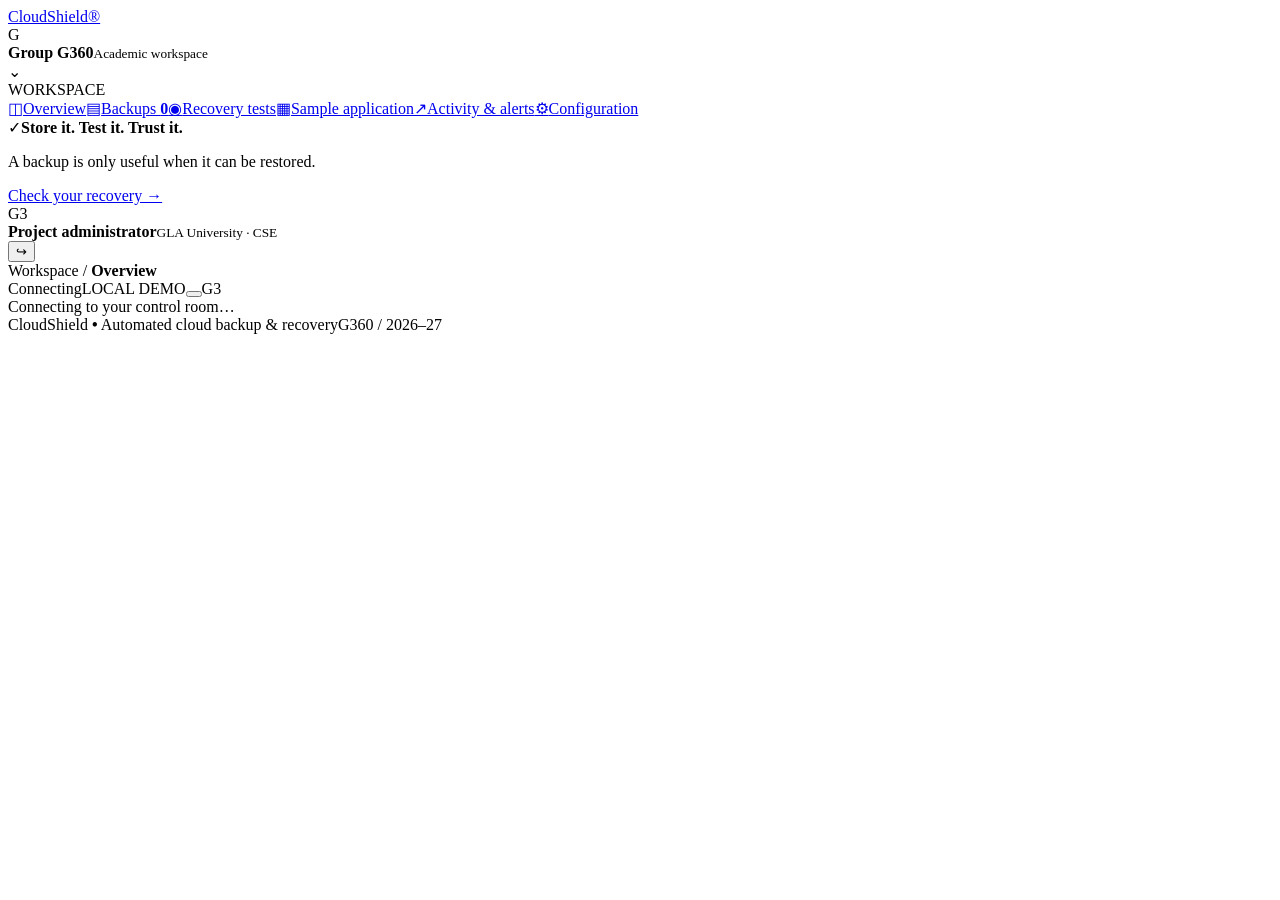
==== web/src/main/resources/static/index.html @ 1980511b "Add CloudShield backup and recovery application" ====
<!doctype html>
<html lang="en">
  <head>
    <meta charset="utf-8" />
    <meta name="viewport" content="width=device-width,initial-scale=1" />
    <title>CloudShield · Recovery control room</title>
    <link rel="icon" href="/favicon.svg" />
    <script src="/theme.js"></script>
    <link rel="stylesheet" href="/style.css" />
    <link rel="stylesheet" href="/polish.css" />
    <script src="/app.js" defer></script>
  </head>
  <body>
    <aside class="sidebar">
      <a class="brand" href="#overview"
        ><img src="/favicon.svg" alt="" />CloudShield<span class="brand-dot"
          >®</span
        ></a
      >
      <div class="workspace">
        <span class="workspace-icon">G</span>
        <div>
          <strong id="workspace-name">Group G360</strong
          ><small id="workspace-description">Academic workspace</small>
        </div>
        <span class="chevron">⌄</span>
      </div>
      <span class="nav-label">WORKSPACE</span>
      <nav aria-label="Main navigation">
        <a href="#overview" data-nav="overview"><span>◫</span>Overview</a
        ><a href="#backups" data-nav="backups"
          ><span>▤</span>Backups <b id="nav-count">0</b></a
        ><a href="#tests" data-nav="tests"><span>◉</span>Recovery tests</a
        ><a href="#sample" data-nav="sample"><span>▦</span>Sample application</a
        ><a href="#activity" data-nav="activity"
          ><span>↗</span>Activity & alerts</a
        ><a href="#settings" data-nav="settings"
          ><span>⚙</span>Configuration</a
        >
      </nav>
      <div class="sidebar-bottom">
        <div class="help-card">
          <span class="tiny-shield">✓</span
          ><strong>Store it. Test it. Trust it.</strong>
          <p>A backup is only useful when it can be restored.</p>
          <a href="#tests">Check your recovery →</a>
        </div>
        <div class="profile">
          <span class="avatar">G3</span>
          <div>
            <strong id="profile-name">Project administrator</strong
            ><small>GLA University · CSE</small>
          </div>
          <button
            class="icon-button"
            id="logout"
            aria-label="Sign out"
            title="Sign out"
          >
            ↪
          </button>
        </div>
      </div>
    </aside>
    <div class="app-main">
      <header class="topbar">
        <div class="breadcrumbs">
          Workspace <span>/</span> <strong id="breadcrumb">Overview</strong>
        </div>
        <div class="topbar-right">
          <span id="connection-status" class="connection"
            ><i></i>Connecting</span
          ><span id="mode-badge" class="mode-badge">LOCAL DEMO</span
          ><button
            class="theme-toggle"
            data-theme-toggle
            aria-label="Toggle color theme"
            aria-pressed="false"
          ></button
          ><span class="avatar small">G3</span>
        </div>
      </header>
      <main id="content" tabindex="-1">
        <div class="loading-state">Connecting to your control room…</div>
      </main>
      <footer class="footer">
        <span>CloudShield <b>•</b> Automated cloud backup & recovery</span
        ><span>G360 / 2026–27</span>
      </footer>
    </div>
    <div id="toast" class="toast" role="status" hidden></div>
    <dialog id="job-dialog">
      <div id="dialog-content"></div>
      <div class="dialog-footer">
        <button class="button" id="close-dialog">Close</button>
      </div>
    </dialog>
  </body>
</html>
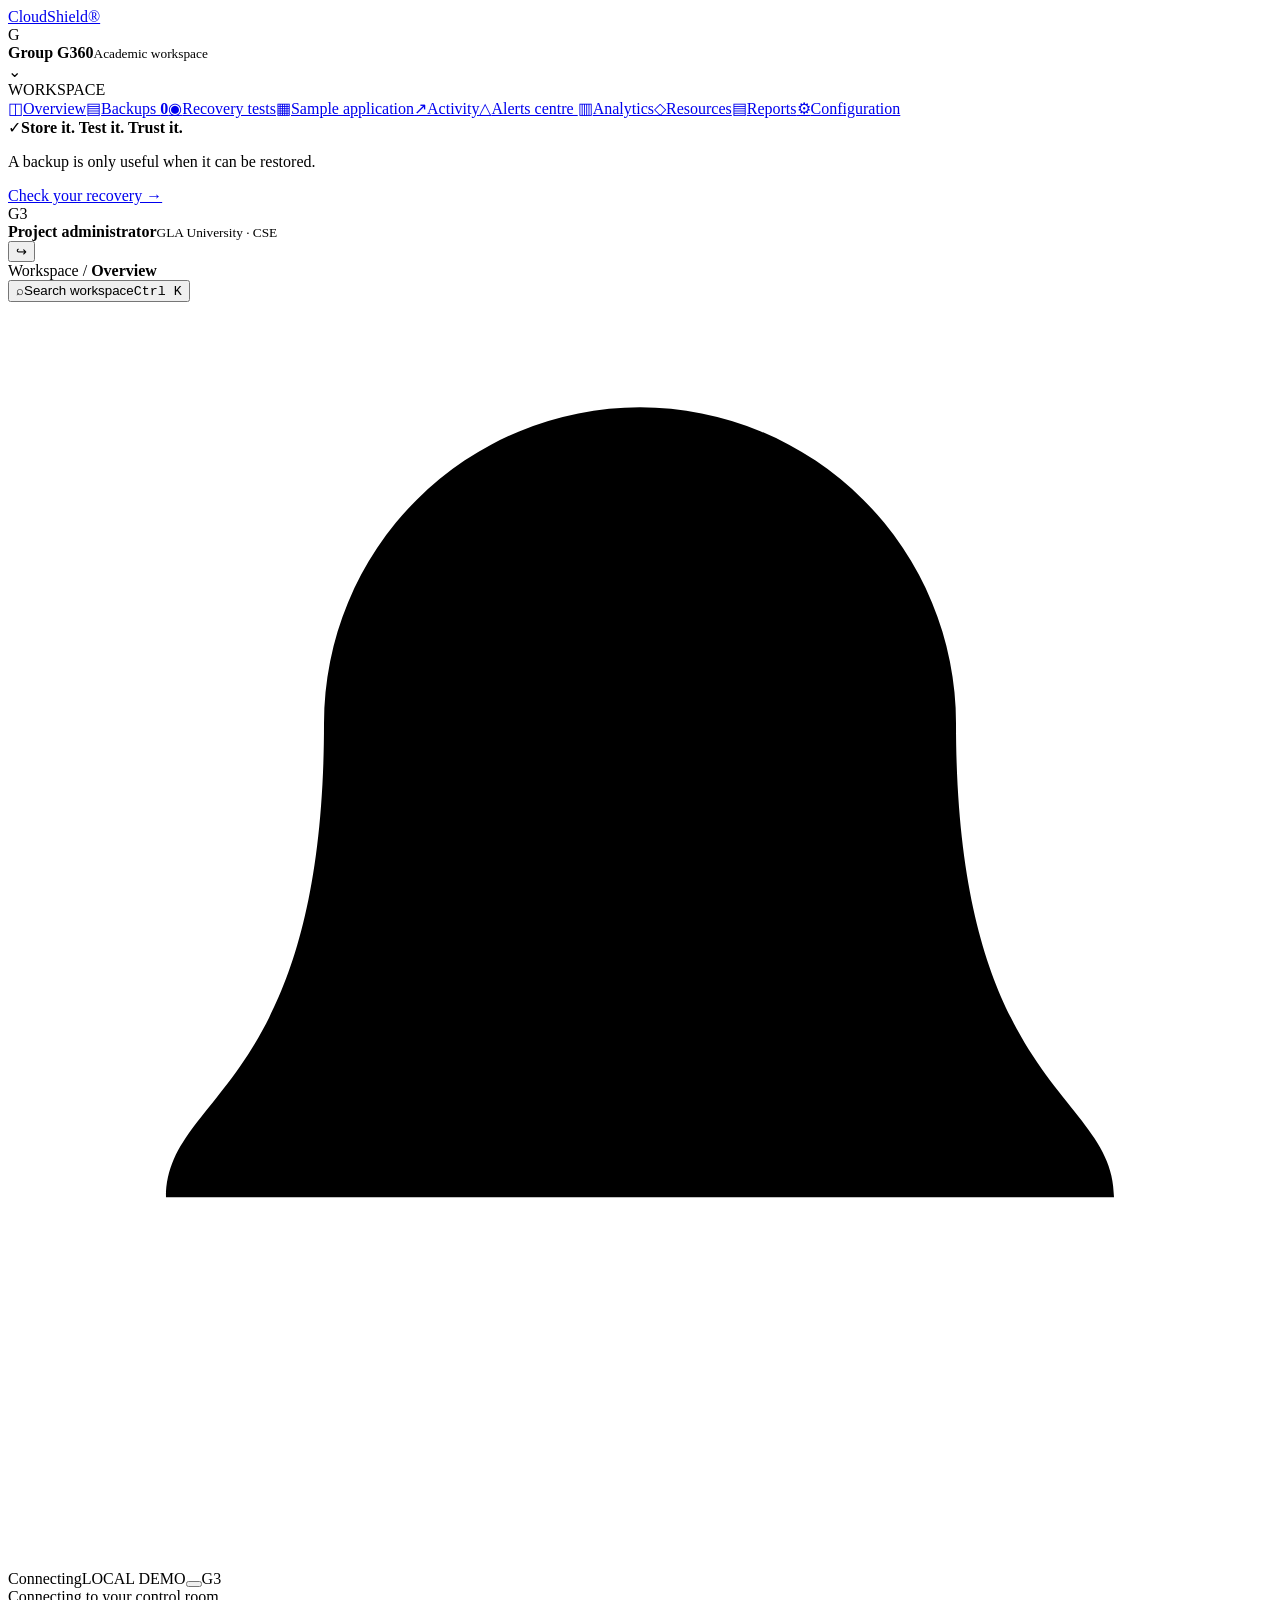
==== commit 9265e90d: "Add recovery readiness, alerts, analytics and professional dashboard views" ====
--- a/web/src/main/resources/static/index.html
+++ b/web/src/main/resources/static/index.html
@@ -8,6 +8,8 @@
     <script src="/theme.js"></script>
     <link rel="stylesheet" href="/style.css" />
     <link rel="stylesheet" href="/polish.css" />
+    <link rel="stylesheet" href="/features.css" />
+    <script src="/features.js" defer></script>
     <script src="/app.js" defer></script>
   </head>
   <body>
@@ -32,8 +34,12 @@
           ><span>▤</span>Backups <b id="nav-count">0</b></a
         ><a href="#tests" data-nav="tests"><span>◉</span>Recovery tests</a
         ><a href="#sample" data-nav="sample"><span>▦</span>Sample application</a
-        ><a href="#activity" data-nav="activity"
-          ><span>↗</span>Activity & alerts</a
+        ><a href="#activity" data-nav="activity"><span>↗</span>Activity</a
+        ><a href="#alerts" data-nav="alerts"
+          ><span>△</span>Alerts centre <b id="alert-count" hidden>0</b></a
+        ><a href="#analytics" data-nav="analytics"><span>▥</span>Analytics</a
+        ><a href="#resources" data-nav="resources"><span>◇</span>Resources</a
+        ><a href="#reports" data-nav="reports"><span>▤</span>Reports</a
         ><a href="#settings" data-nav="settings"
           ><span>⚙</span>Configuration</a
         >
@@ -68,6 +74,25 @@
           Workspace <span>/</span> <strong id="breadcrumb">Overview</strong>
         </div>
         <div class="topbar-right">
+          <button
+            class="topbar-search"
+            data-action="search"
+            aria-label="Search workspace (Control K)"
+          >
+            <span aria-hidden="true">⌕</span><span>Search workspace</span
+            ><kbd>Ctrl K</kbd>
+          </button>
+          <a
+            href="#alerts"
+            id="alerts-shortcut"
+            class="alerts-shortcut"
+            aria-label="Open alerts"
+            ><svg viewBox="0 0 24 24" aria-hidden="true">
+              <path
+                d="M18 8a6 6 0 0 0-12 0c0 7-3 7-3 9h18c0-2-3-2-3-9M10 21h4"
+              /></svg
+            ><b id="alerts-shortcut-count" hidden>0</b></a
+          >
           <span id="connection-status" class="connection"
             ><i></i>Connecting</span
           ><span id="mode-badge" class="mode-badge">LOCAL DEMO</span
@@ -81,7 +106,21 @@
         </div>
       </header>
       <main id="content" tabindex="-1">
-        <div class="loading-state">Connecting to your control room…</div>
+        <div
+          class="skeleton-stack"
+          role="status"
+          aria-label="Loading your workspace"
+        >
+          <div class="skeleton skeleton-title"></div>
+          <div class="skeleton skeleton-hero"></div>
+          <div class="skeleton-metrics">
+            <div class="skeleton"></div>
+            <div class="skeleton"></div>
+            <div class="skeleton"></div>
+            <div class="skeleton"></div>
+          </div>
+          <span class="muted">Connecting to your control room…</span>
+        </div>
       </main>
       <footer class="footer">
         <span>CloudShield <b>•</b> Automated cloud backup & recovery</span
@@ -89,11 +128,31 @@
       </footer>
     </div>
     <div id="toast" class="toast" role="status" hidden></div>
-    <dialog id="job-dialog">
+    <dialog
+      id="job-dialog"
+      aria-label="Operation details and recovery readiness"
+    >
       <div id="dialog-content"></div>
       <div class="dialog-footer">
         <button class="button" id="close-dialog">Close</button>
       </div>
     </dialog>
+    <dialog id="search-dialog" aria-label="Search CloudShield workspace">
+      <div class="search-dialog-head">
+        <input
+          id="global-search"
+          type="search"
+          placeholder="Search pages, backups, and operations…"
+          aria-label="Search pages, backups, and operations"
+        /><button
+          class="button"
+          data-action="close-search"
+          aria-label="Close search"
+        >
+          Esc
+        </button>
+      </div>
+      <div id="search-results"></div>
+    </dialog>
   </body>
 </html>
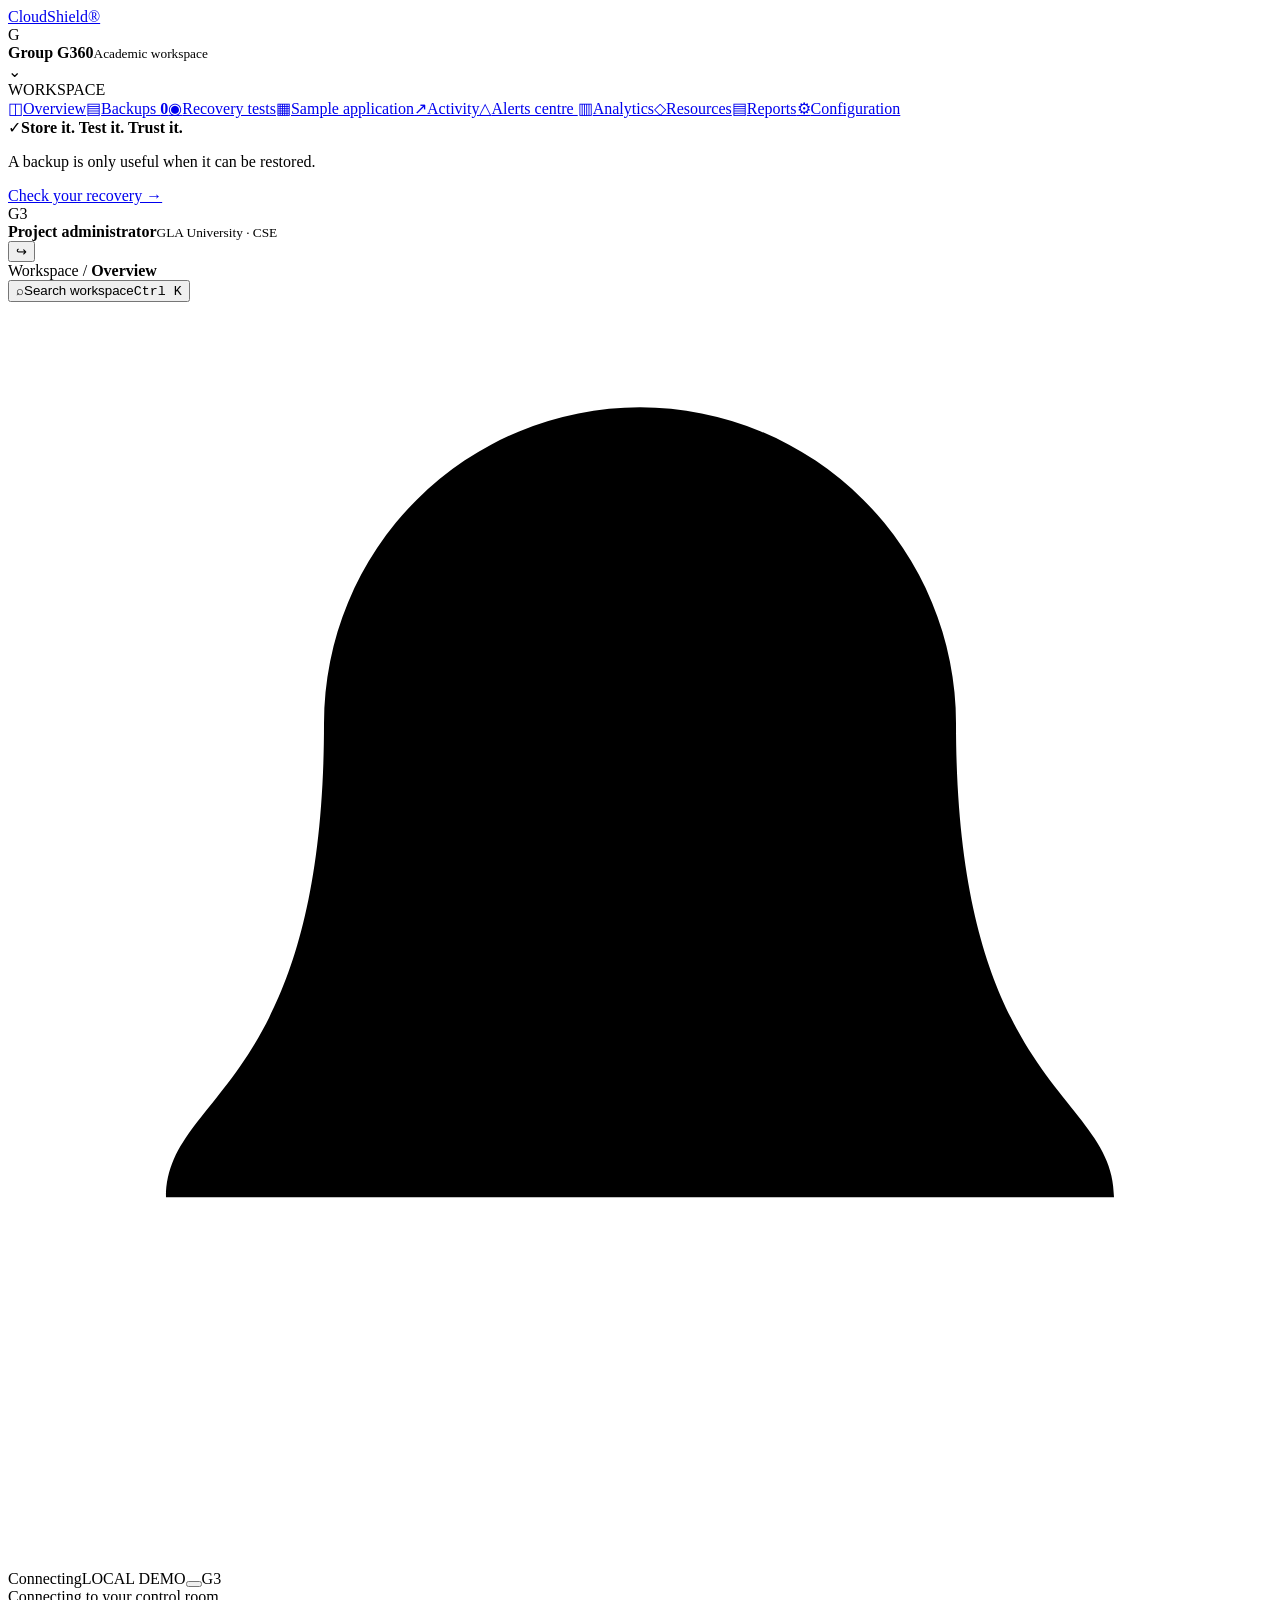
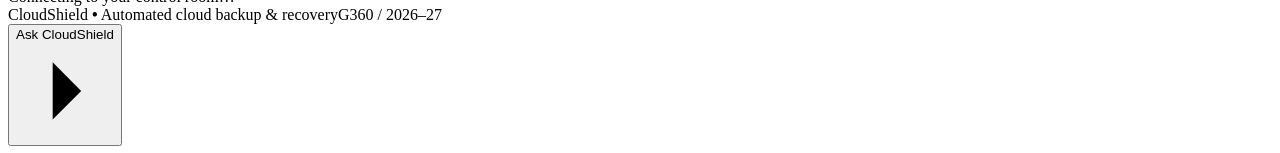
==== commit be5be4cb: "Add Ask CloudShield floating FAQ assistant" ====
--- a/web/src/main/resources/static/index.html
+++ b/web/src/main/resources/static/index.html
@@ -11,6 +11,9 @@
     <link rel="stylesheet" href="/features.css" />
     <script src="/features.js" defer></script>
     <script src="/app.js" defer></script>
+    <link rel="stylesheet" href="/ask-cloudshield.css" />
+    <script src="/ask-cloudshield-faq.js" defer></script>
+    <script src="/ask-cloudshield.js" defer></script>
   </head>
   <body>
     <aside class="sidebar">
@@ -128,6 +131,97 @@
       </footer>
     </div>
     <div id="toast" class="toast" role="status" hidden></div>
+    <aside
+      id="ask-cloudshield"
+      class="ask-widget"
+      aria-label="CloudShield help"
+    >
+      <section
+        id="ask-panel"
+        class="ask-panel"
+        role="region"
+        aria-labelledby="ask-title"
+        hidden
+      >
+        <header class="ask-header">
+          <img class="ask-logo" src="/ask-cloudshield-logo.png" alt="" />
+          <div>
+            <h2 id="ask-title">Ask CloudShield</h2>
+            <p><span class="ask-status-dot"></span> Your FAQ assistant</p>
+          </div>
+          <button
+            id="ask-clear"
+            class="ask-icon"
+            type="button"
+            aria-label="Start a new chat"
+            title="Start a new chat"
+          >
+            ↻
+          </button>
+          <button
+            id="ask-close"
+            class="ask-icon"
+            type="button"
+            aria-label="Minimize Ask CloudShield"
+            title="Minimize"
+          >
+            −
+          </button>
+        </header>
+        <div
+          id="ask-messages"
+          class="ask-messages"
+          role="log"
+          aria-label="Chat messages"
+          aria-live="polite"
+          aria-relevant="additions text"
+          tabindex="0"
+        ></div>
+        <div
+          id="ask-suggestions"
+          class="ask-suggestions"
+          aria-label="Suggested questions"
+        ></div>
+        <form id="ask-form" class="ask-composer">
+          <label class="ask-sr-only" for="ask-input"
+            >Ask a CloudShield question</label
+          >
+          <input
+            id="ask-input"
+            type="text"
+            maxlength="500"
+            autocomplete="off"
+            placeholder="Ask about backups, recovery…"
+          />
+          <button
+            id="ask-send"
+            type="submit"
+            aria-label="Send question"
+            disabled
+          >
+            <svg viewBox="0 0 24 24" aria-hidden="true">
+              <path d="m5 12 7-7 7 7M12 5v15" />
+            </svg>
+          </button>
+        </form>
+        <p class="ask-disclosure">
+          Predefined guidance · Chat stays in this tab
+        </p>
+      </section>
+      <button
+        id="ask-launcher"
+        class="ask-launcher"
+        type="button"
+        aria-expanded="false"
+        aria-controls="ask-panel"
+      >
+        <img src="/ask-cloudshield-logo.png" alt="" /><span
+          >Ask CloudShield</span
+        ><svg viewBox="0 0 24 24" aria-hidden="true">
+          <path d="m9 5 7 7-7 7" />
+        </svg>
+      </button>
+    </aside>
     <dialog
       id="job-dialog"
       aria-label="Operation details and recovery readiness"
